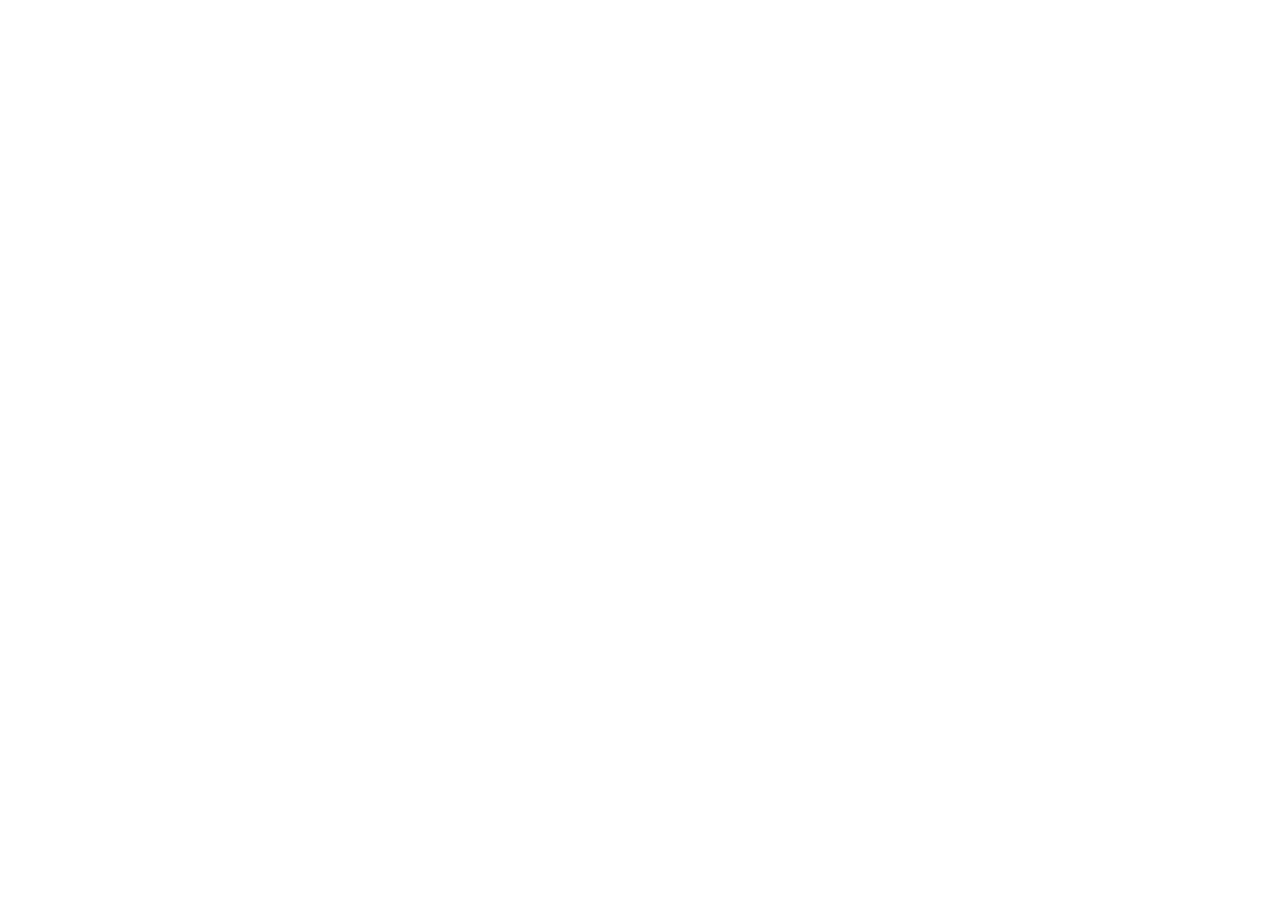
==== p5/empty-example/index.html @ f636a1b9 "snow man first draft" ====
<html>
<head>
  <meta charset="UTF-8">
  <script language="javascript" type="text/javascript" src="../p5.js"></script>
  <!-- uncomment lines below to include extra p5 libraries -->
	<!--<script language="javascript" src="../addons/p5.dom.js"></script>-->
  <!--<script language="javascript" src="../addons/p5.sound.js"></script>-->
  <script language="javascript" type="text/javascript" src="sketch.js"></script>
  <!-- this line removes any default padding and style. you might only need one of these values set. -->
  <style> body {padding: 0; margin: 0;} </style>
</head>

<body>
</body>
</html>
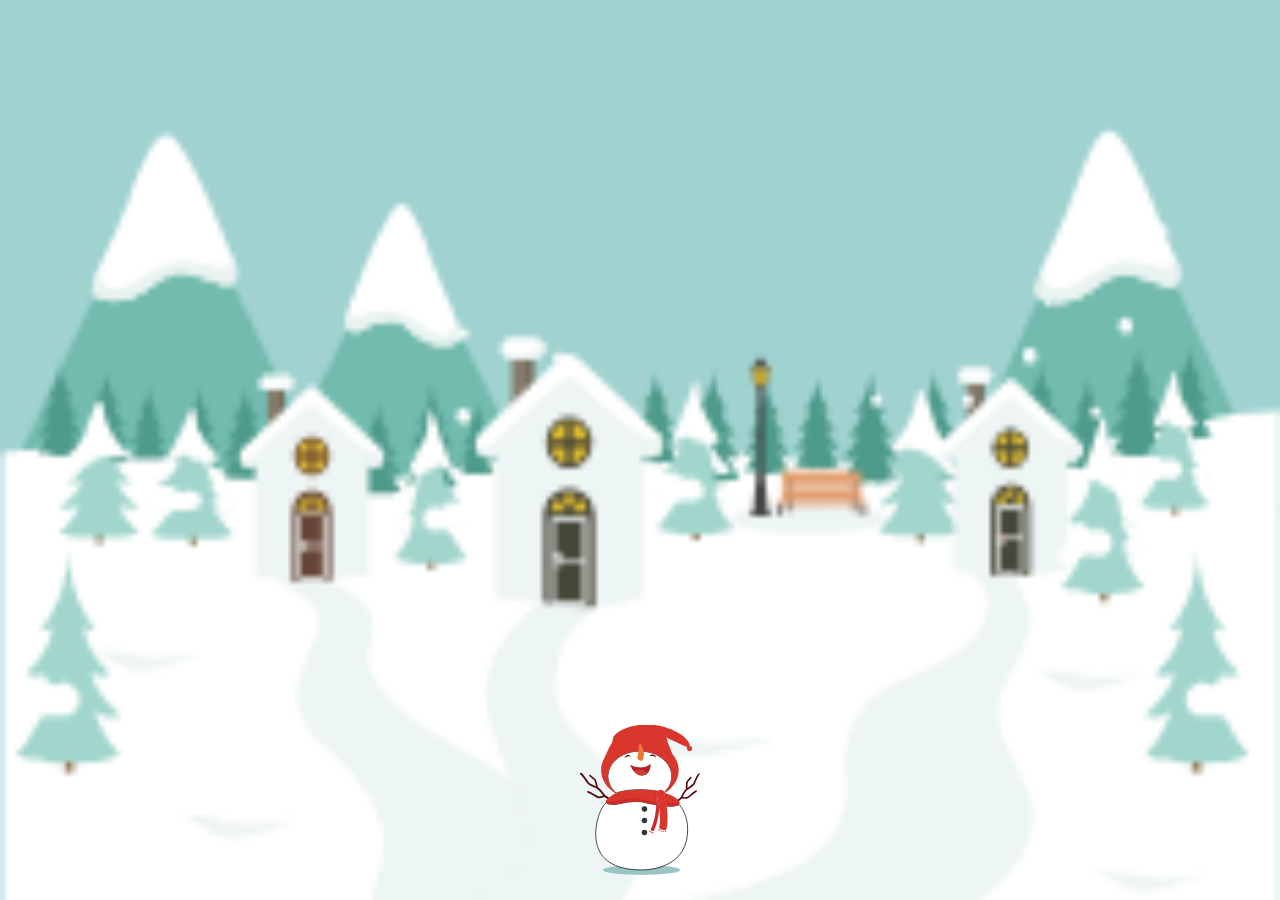
==== commit 112daffa: "first draft movement" ====
--- a/p5/empty-example/index.html
+++ b/p5/empty-example/index.html
@@ -3,8 +3,9 @@
   <meta charset="UTF-8">
   <script language="javascript" type="text/javascript" src="../p5.js"></script>
   <!-- uncomment lines below to include extra p5 libraries -->
-	<!--<script language="javascript" src="../addons/p5.dom.js"></script>-->
-  <!--<script language="javascript" src="../addons/p5.sound.js"></script>-->
+	<script language="javascript" src="../addons/p5.dom.js"></script>
+  <script language="javascript" src="../addons/p5.sound.js"></script>
+  <script language="javascript" src="../addons/p5.play-master/lib/p5.play.js"></script>
   <script language="javascript" type="text/javascript" src="sketch.js"></script>
   <!-- this line removes any default padding and style. you might only need one of these values set. -->
   <style> body {padding: 0; margin: 0;} </style>
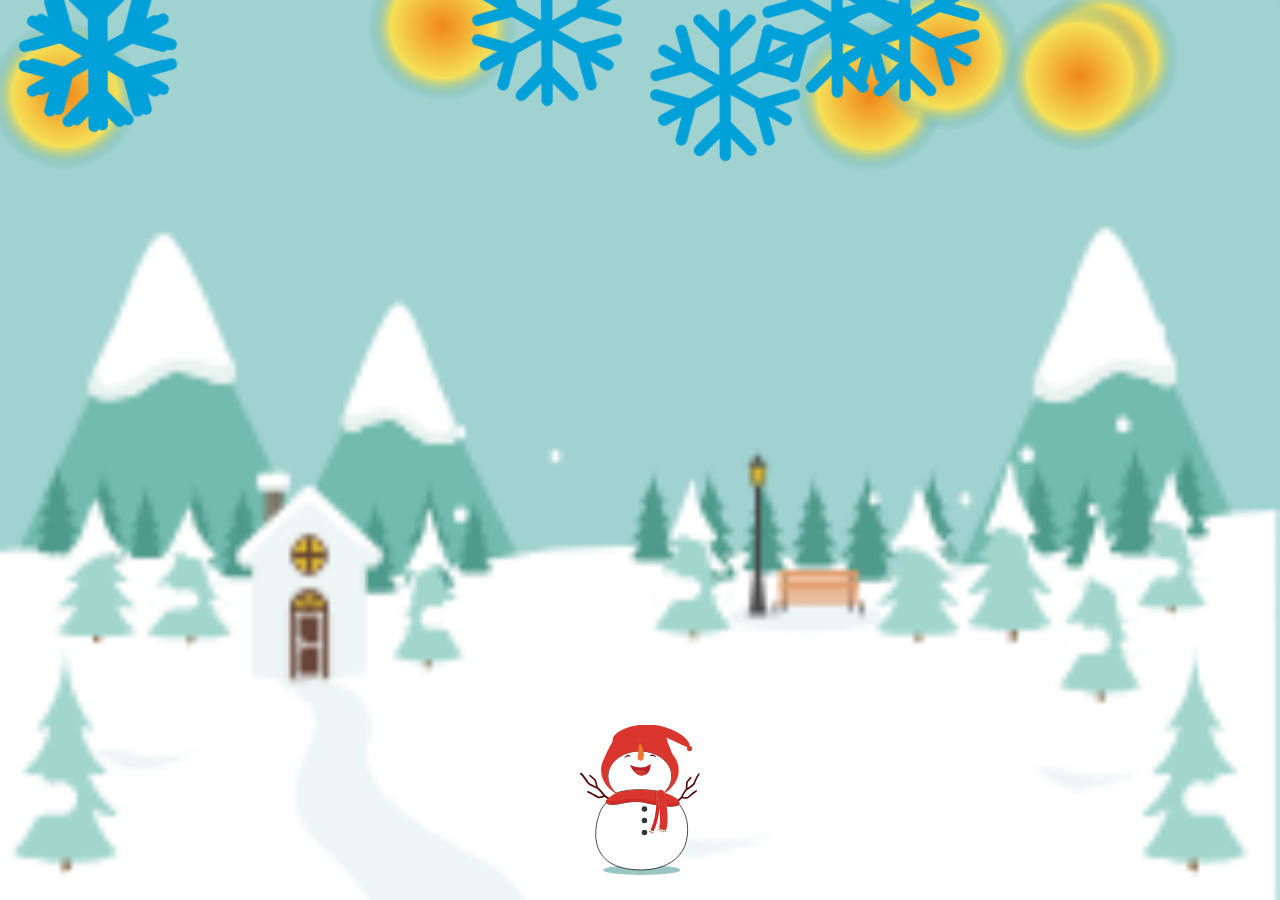
==== commit e4915749: "change 1" ====
--- a/p5/empty-example/index.html
+++ b/p5/empty-example/index.html
@@ -4,7 +4,7 @@
   <script language="javascript" type="text/javascript" src="../p5.js"></script>
   <!-- uncomment lines below to include extra p5 libraries -->
 	<script language="javascript" src="../addons/p5.dom.js"></script>
-  <script language="javascript" src="../addons/p5.sound.js"></script>
+<!--  <script language="javascript" src="../addons/p5.sound.js"></script>-->
   <script language="javascript" src="../addons/p5.play-master/lib/p5.play.js"></script>
   <script language="javascript" type="text/javascript" src="sketch.js"></script>
   <!-- this line removes any default padding and style. you might only need one of these values set. -->
